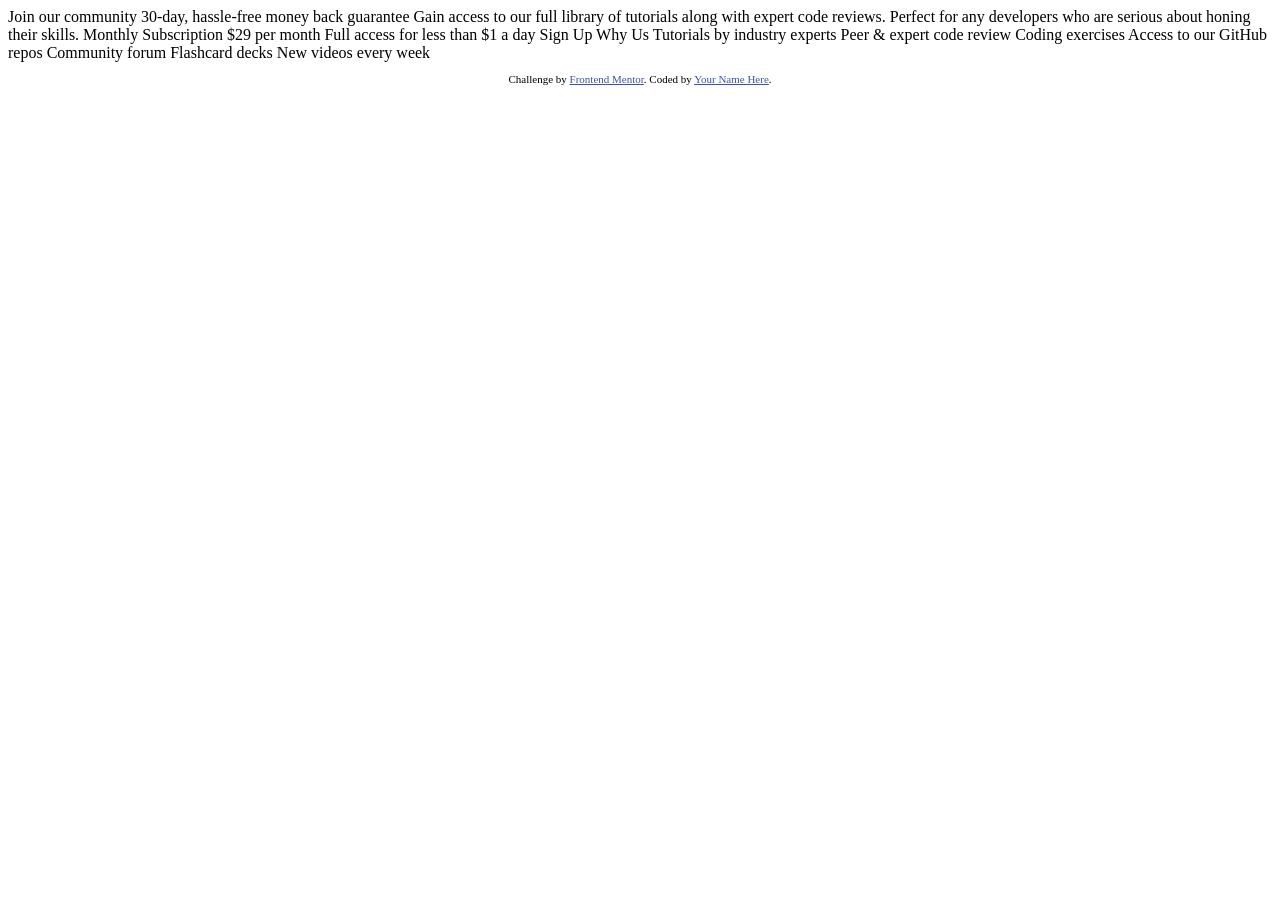
==== index.html @ f3339988 "Initial commit" ====
<!DOCTYPE html>
<html lang="en">
<head>
  <meta charset="UTF-8">
  <meta name="viewport" content="width=device-width, initial-scale=1.0"> <!-- displays site properly based on user's device -->

  <link rel="icon" type="image/png" sizes="32x32" href="./images/favicon-32x32.png">
  
  <title>Frontend Mentor | Single Price Grid Component</title>

  <!-- Feel free to remove these styles or customise in your own stylesheet 👍 -->
  <style>
    .attribution { font-size: 11px; text-align: center; }
    .attribution a { color: hsl(228, 45%, 44%); }
  </style>
</head>
<body>
  Join our community

  30-day, hassle-free money back guarantee

  Gain access to our full library of tutorials along with expert code reviews. 
  Perfect for any developers who are serious about honing their skills.

  Monthly Subscription

  &dollar;29 per month

  Full access for less than &dollar;1 a day

  Sign Up

  Why Us

  Tutorials by industry experts
  Peer &amp; expert code review
  Coding exercises
  Access to our GitHub repos
  Community forum
  Flashcard decks
  New videos every week
  
  <footer>
    <p class="attribution">
      Challenge by <a href="https://www.frontendmentor.io?ref=challenge" target="_blank">Frontend Mentor</a>. 
      Coded by <a href="#">Your Name Here</a>.
    </p>
  </footer>
</body>
</html>
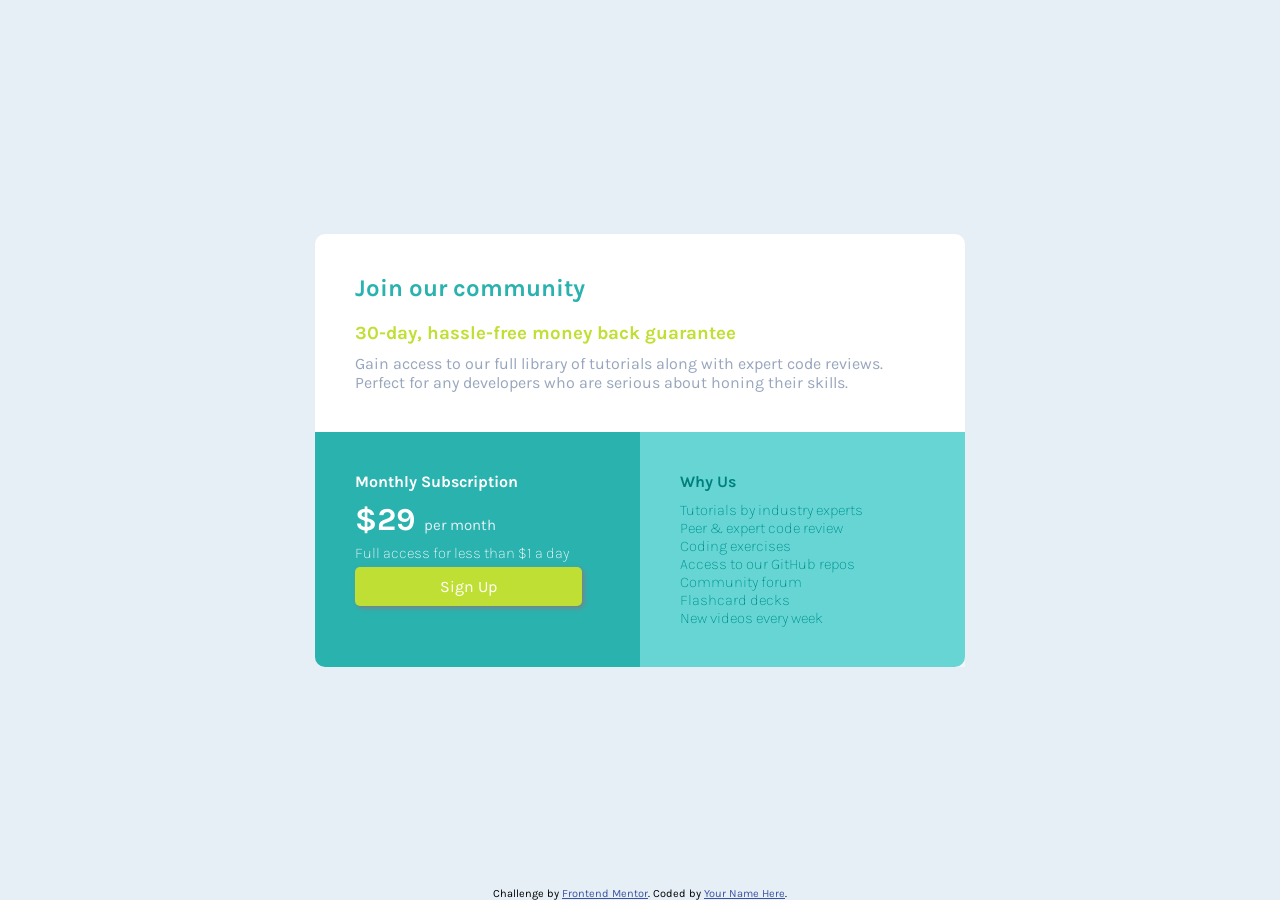
==== commit 74f85c58: "Adding style" ====
--- a/index.html
+++ b/index.html
@@ -1,50 +1,47 @@
 <!DOCTYPE html>
 <html lang="en">
-<head>
-  <meta charset="UTF-8">
-  <meta name="viewport" content="width=device-width, initial-scale=1.0"> <!-- displays site properly based on user's device -->
+  <head>
+    <meta charset="UTF-8" />
+    <meta name="viewport" content="width=device-width, initial-scale=1.0" />
+    <!-- displays site properly based on user's device -->
 
-  <link rel="icon" type="image/png" sizes="32x32" href="./images/favicon-32x32.png">
-  
-  <title>Frontend Mentor | Single Price Grid Component</title>
+    <link rel="icon" type="image/png" sizes="32x32" href="./images/favicon-32x32.png" />
 
-  <!-- Feel free to remove these styles or customise in your own stylesheet 👍 -->
-  <style>
-    .attribution { font-size: 11px; text-align: center; }
-    .attribution a { color: hsl(228, 45%, 44%); }
-  </style>
-</head>
-<body>
-  Join our community
-
-  30-day, hassle-free money back guarantee
-
-  Gain access to our full library of tutorials along with expert code reviews. 
-  Perfect for any developers who are serious about honing their skills.
-
-  Monthly Subscription
-
-  &dollar;29 per month
-
-  Full access for less than &dollar;1 a day
-
-  Sign Up
-
-  Why Us
-
-  Tutorials by industry experts
-  Peer &amp; expert code review
-  Coding exercises
-  Access to our GitHub repos
-  Community forum
-  Flashcard decks
-  New videos every week
-  
-  <footer>
-    <p class="attribution">
-      Challenge by <a href="https://www.frontendmentor.io?ref=challenge" target="_blank">Frontend Mentor</a>. 
-      Coded by <a href="#">Your Name Here</a>.
-    </p>
-  </footer>
-</body>
-</html>+    <title>Frontend Mentor | Single Price Grid Component</title>
+    <link rel="stylesheet" href="style.css" />
+  </head>
+  <body>
+    <div class="container">
+      <div class="content">
+        <div class="topside">
+          <h2>Join our community</h2>
+          <h3>30-day, hassle-free money back guarantee</h3>
+          <p>Gain access to our full library of tutorials along with expert code reviews. Perfect for any developers who are serious about honing their skills.</p>
+        </div>
+        <div class="botside">
+          <div class="sub">
+            <h4>Monthly Subscription</h4>
+            <h1>&dollar;29 <span>per month</span></h1>
+            <p>Full access for less than &dollar;1 a day</p>
+            <a href="#" class="btn">Sign Up</a>
+          </div>
+          <div class="ben">
+            <h4>Why Us</h4>
+            <ul>
+              <li>Tutorials by industry experts</li>
+              <li>Peer &amp; expert code review</li>
+              <li>Coding exercises</li>
+              <li>Access to our GitHub repos</li>
+              <li>Community forum</li>
+              <li>Flashcard decks</li>
+              <li>New videos every week</li>
+            </ul>
+          </div>
+        </div>
+      </div>
+      <footer>
+        <p class="attribution">Challenge by <a href="https://www.frontendmentor.io?ref=challenge" target="_blank">Frontend Mentor</a>. Coded by <a href="#">Your Name Here</a>.</p>
+      </footer>
+    </div>
+  </body>
+</html>
--- a/style.css
+++ b/style.css
@@ -0,0 +1,118 @@
+@import url("https://fonts.googleapis.com/css2?family=Karla:wght@400;700&display=swap");
+:root {
+  --cyan: hsl(179, 62%, 43%);
+  --bright-yellow: hsl(71, 73%, 54%);
+  /* ### Neutral */
+  --Light-gray: hsl(204, 43%, 93%);
+  --Grayish-blue: hsl(218, 22%, 67%);
+}
+* {
+  margin: 0;
+  padding: 0;
+  box-sizing: border-box;
+  font-family: "Karla", sans-serif;
+}
+.container {
+  display: flex;
+  justify-content: center;
+  align-items: center;
+  min-height: 100vh;
+  flex-direction: column;
+  background-color: var(--Light-gray);
+}
+.container .content {
+  width: 650px;
+  border-radius: 50px;
+}
+.topside {
+  padding: 40px;
+  background-color: white;
+  border-top-left-radius: 10px;
+  border-top-right-radius: 10px;
+}
+.topside h2 {
+  font-weight: 700;
+  color: var(--cyan);
+  margin-bottom: 20px;
+}
+.topside h3 {
+  color: var(--bright-yellow);
+  margin-bottom: 10px;
+}
+.topside p {
+  color: var(--Grayish-blue);
+  font-size: 16px;
+}
+.botside {
+  color: white;
+  background-color: var(--cyan);
+  border-bottom-left-radius: 10px;
+  border-bottom-right-radius: 10px;
+}
+.botside::after {
+  display: block;
+  content: " ";
+  clear: both;
+}
+.botside .sub {
+  padding: 40px;
+  width: 50%;
+  float: left;
+}
+.sub h4 {
+  margin-bottom: 10px;
+}
+.sub h1 span {
+  font-size: 15px;
+  font-weight: lighter;
+  color: var(--Light-gray);
+  display: inline-block;
+  margin-bottom: 10px;
+}
+.sub p {
+  font-weight: lighter;
+  font-size: 15px;
+  margin-bottom: 15px;
+}
+.sub .btn {
+  padding: 10px 85px;
+  border-radius: 5px;
+  background-color: var(--bright-yellow);
+  box-shadow: 2px 2px 5px gray;
+  text-decoration: none;
+  color: white;
+}
+.btn:hover {
+  letter-spacing: 2px;
+}
+.botside .ben {
+  padding: 40px;
+  background-color: white;
+  mix-blend-mode: soft-light;
+  z-index: 0;
+  width: 50%;
+  float: right;
+}
+.ben h4,
+li {
+  mix-blend-mode: difference;
+}
+.ben h4 {
+  margin-bottom: 10px;
+}
+.ben ul li {
+  list-style: none;
+  font-size: 15px;
+  font-weight: lighter;
+}
+footer {
+  bottom: 0;
+  position: absolute;
+}
+.attribution {
+  font-size: 11px;
+  text-align: center;
+}
+.attribution a {
+  color: hsl(228, 45%, 44%);
+}
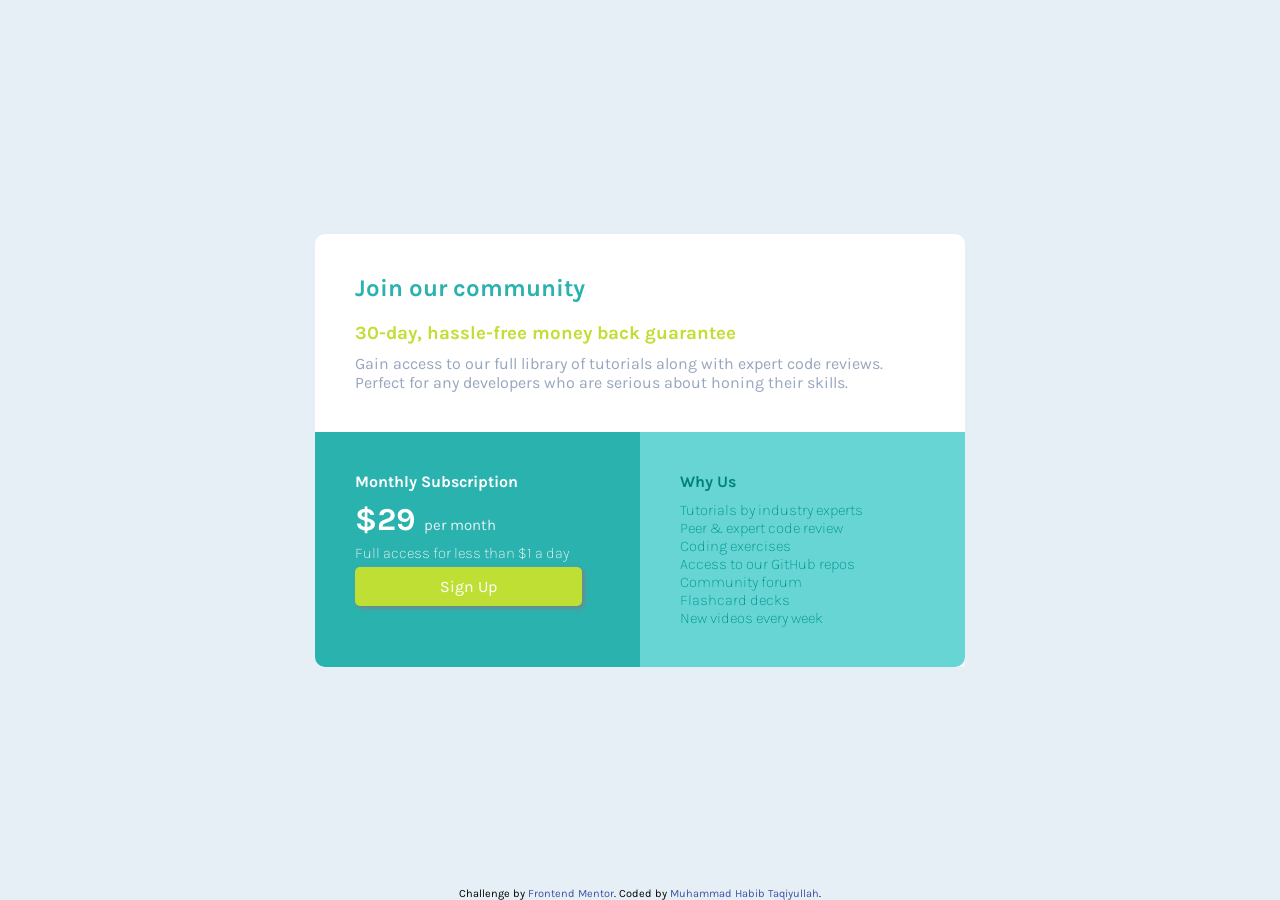
==== commit d4983105: "change some color" ====
--- a/index.html
+++ b/index.html
@@ -40,7 +40,7 @@
         </div>
       </div>
       <footer>
-        <p class="attribution">Challenge by <a href="https://www.frontendmentor.io?ref=challenge" target="_blank">Frontend Mentor</a>. Coded by <a href="#">Your Name Here</a>.</p>
+        <p class="attribution">Challenge by <a href="https://www.frontendmentor.io?ref=challenge" target="_blank">Frontend Mentor</a>. Coded by <a href="https://github.com/muhabibta/">Muhammad Habib Taqiyullah</a>.</p>
       </footer>
     </div>
   </body>
--- a/style.css
+++ b/style.css
@@ -115,4 +115,5 @@
 }
 .attribution a {
   color: hsl(228, 45%, 44%);
+  text-decoration: none;
 }
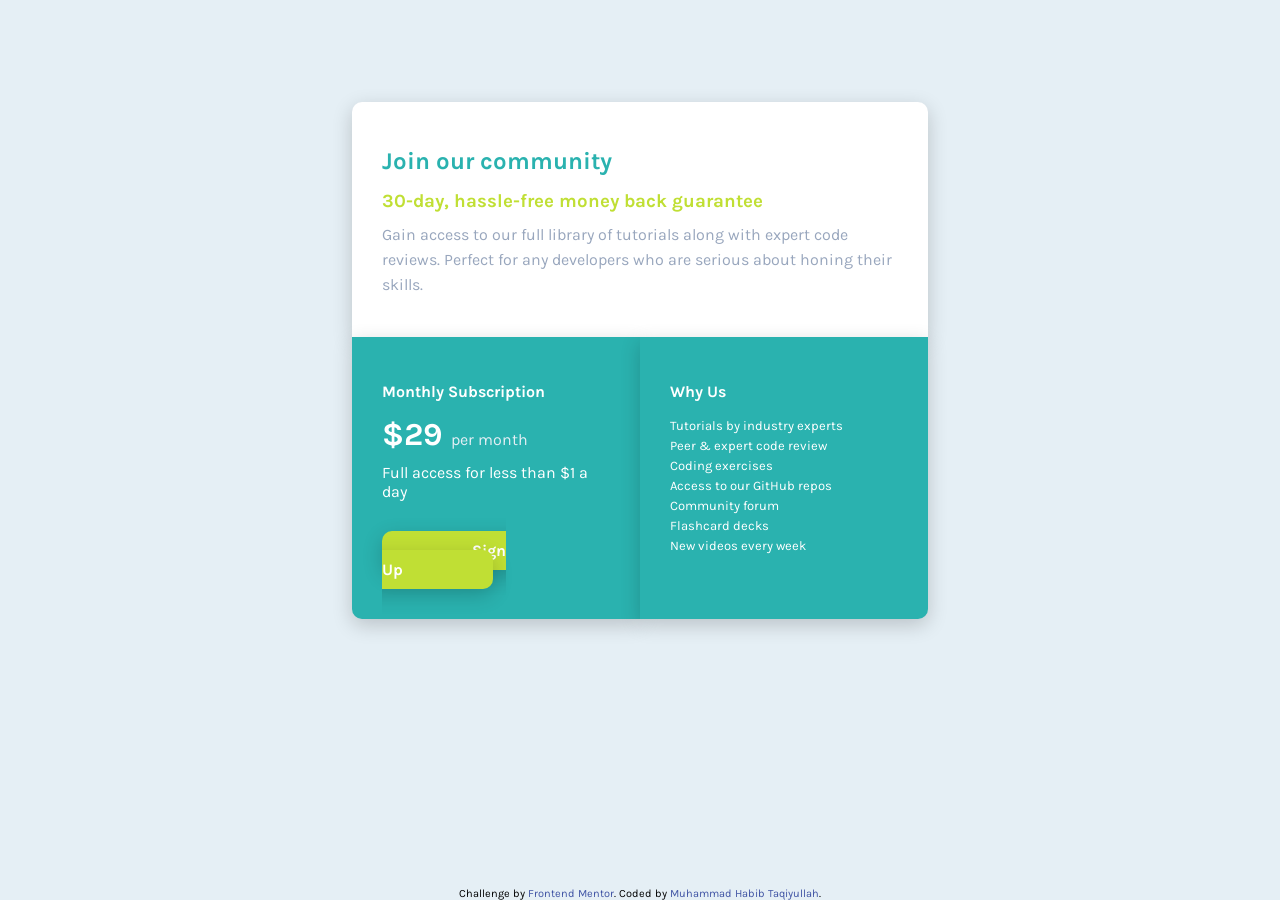
==== commit b18dce6b: "Revisi" ====
--- a/index.html
+++ b/index.html
@@ -12,36 +12,32 @@
   </head>
   <body>
     <div class="container">
-      <div class="content">
-        <div class="topside">
-          <h2>Join our community</h2>
-          <h3>30-day, hassle-free money back guarantee</h3>
-          <p>Gain access to our full library of tutorials along with expert code reviews. Perfect for any developers who are serious about honing their skills.</p>
-        </div>
-        <div class="botside">
-          <div class="sub">
-            <h4>Monthly Subscription</h4>
-            <h1>&dollar;29 <span>per month</span></h1>
-            <p>Full access for less than &dollar;1 a day</p>
-            <a href="#" class="btn">Sign Up</a>
-          </div>
-          <div class="ben">
-            <h4>Why Us</h4>
-            <ul>
-              <li>Tutorials by industry experts</li>
-              <li>Peer &amp; expert code review</li>
-              <li>Coding exercises</li>
-              <li>Access to our GitHub repos</li>
-              <li>Community forum</li>
-              <li>Flashcard decks</li>
-              <li>New videos every week</li>
-            </ul>
-          </div>
-        </div>
+      <div class="topside">
+        <h2>Join our community</h2>
+        <h3>30-day, hassle-free money back guarantee</h3>
+        <p>Gain access to our full library of tutorials along with expert code reviews. Perfect for any developers who are serious about honing their skills.</p>
       </div>
-      <footer>
-        <p class="attribution">Challenge by <a href="https://www.frontendmentor.io?ref=challenge" target="_blank">Frontend Mentor</a>. Coded by <a href="https://github.com/muhabibta/">Muhammad Habib Taqiyullah</a>.</p>
-      </footer>
+      <div class="leftside">
+        <h4>Monthly Subscription</h4>
+        <h1>&dollar;29 <span>per month</span></h1>
+        <p>Full access for less than &dollar;1 a day</p>
+        <a href="#" class="btn">Sign Up</a>
+      </div>
+      <div class="rightside">
+        <h4>Why Us</h4>
+        <ul>
+          <li>Tutorials by industry experts</li>
+          <li>Peer &amp; expert code review</li>
+          <li>Coding exercises</li>
+          <li>Access to our GitHub repos</li>
+          <li>Community forum</li>
+          <li>Flashcard decks</li>
+          <li>New videos every week</li>
+        </ul>
+      </div>
     </div>
+    <footer>
+      <p class="attribution">Challenge by <a href="https://www.frontendmentor.io?ref=challenge" target="_blank">Frontend Mentor</a>. Coded by <a href="https://github.com/muhabibta/" target="_blank">Muhammad Habib Taqiyullah</a>.</p>
+    </footer>
   </body>
 </html>
--- a/style.css
+++ b/style.css
@@ -9,111 +9,140 @@
 * {
   margin: 0;
   padding: 0;
-  box-sizing: border-box;
+}
+body {
+  font-size: 16px;
   font-family: "Karla", sans-serif;
+  background-color: var(--Light-gray);
 }
 .container {
-  display: flex;
-  justify-content: center;
-  align-items: center;
-  min-height: 100vh;
-  flex-direction: column;
-  background-color: var(--Light-gray);
-}
-.container .content {
-  width: 650px;
-  border-radius: 50px;
+  display: grid;
+  place-content: center;
+  margin: 8% auto;
+  width: 45%;
+  grid-template-areas:
+    "topside topside"
+    "leftside rightside";
+    grid-template-columns: 1fr 1fr;
+    grid-template-rows: 1fr 1.2fr;
+    
 }
 .topside {
-  padding: 40px;
+  grid-area: topside;
+  padding: 30px;
   background-color: white;
   border-top-left-radius: 10px;
   border-top-right-radius: 10px;
+  box-shadow: 0 6px 20px 0 rgba(0, 0, 0, 0.19)
 }
 .topside h2 {
-  font-weight: 700;
   color: var(--cyan);
-  margin-bottom: 20px;
+  margin: 15px 0;
 }
 .topside h3 {
   color: var(--bright-yellow);
+  margin: 10px 0;
+}
+.topside p {
+  font-size: 16px;
+  color: var(--Grayish-blue);
+  line-height: 25px;
   margin-bottom: 10px;
 }
-.topside p {
-  color: var(--Grayish-blue);
-  font-size: 16px;
-}
-.botside {
-  color: white;
+.leftside {
+  grid-area: leftside;
+  padding: 30px;
   background-color: var(--cyan);
   border-bottom-left-radius: 10px;
-  border-bottom-right-radius: 10px;
+  color: white;
+  box-shadow: 0 6px 20px 0 rgba(0, 0, 0, 0.19)
 }
-.botside::after {
-  display: block;
-  content: " ";
-  clear: both;
+.leftside h4 {
+  margin: 15px 0;
 }
-.botside .sub {
-  padding: 40px;
-  width: 50%;
-  float: left;
+.leftside h1{
+    margin: 10px 0;
 }
-.sub h4 {
-  margin-bottom: 10px;
-}
-.sub h1 span {
-  font-size: 15px;
+.leftside h1 span {
+  font-size: 16px;
   font-weight: lighter;
   color: var(--Light-gray);
-  display: inline-block;
-  margin-bottom: 10px;
 }
-.sub p {
-  font-weight: lighter;
-  font-size: 15px;
-  margin-bottom: 15px;
+.leftside p{
+    margin-bottom: 40px;
 }
-.sub .btn {
-  padding: 10px 85px;
-  border-radius: 5px;
-  background-color: var(--bright-yellow);
-  box-shadow: 2px 2px 5px gray;
-  text-decoration: none;
-  color: white;
+.btn {
+    margin-top: 20px;
+    padding: 10px 90px;
+    background-color: var(--bright-yellow);
+    box-shadow: 0 6px 20px 0 rgba(0, 0, 0, 0.19);
+    border-radius: 10px;
+    text-decoration: none;
+    color: white;
+    font-weight: 700;
+    transition: 0.25s;
 }
-.btn:hover {
-  letter-spacing: 2px;
+.btn:hover{
+    letter-spacing: 1px;
 }
-.botside .ben {
-  padding: 40px;
-  background-color: white;
-  mix-blend-mode: soft-light;
-  z-index: 0;
-  width: 50%;
-  float: right;
+.rightside {
+    color:white;
+  grid-area: rightside;
+  padding: 30px;
+  background-color: var(--cyan);
+  border-bottom-right-radius: 10px;
+  box-shadow: 0 6px 20px 0 rgba(0, 0, 0, 0.19)
 }
-.ben h4,
-li {
-  mix-blend-mode: difference;
+.rightside h4{
+    margin: 15px 0;
 }
-.ben h4 {
-  margin-bottom: 10px;
+.rightside ul li{
+    line-height: 20px;
+    font-size: 13px;
+    list-style: none;
 }
-.ben ul li {
-  list-style: none;
-  font-size: 15px;
-  font-weight: lighter;
-}
+
 footer {
+  text-align: center;
   bottom: 0;
   position: absolute;
+  width: 100%;
 }
 .attribution {
-  font-size: 11px;
-  text-align: center;
+    font-size: 11px;
+    text-align: center;
+  }
+  .attribution a {
+    color: hsl(228, 45%, 44%);
+    text-decoration: none;
+  }
+@media screen and (max-width: 450px) {
+  * {
+    font-size: 16px;
+  }
+  .container {
+    display: flex;
+    justify-content: center;
+    align-items: center;
+    flex-direction: column;
+    width: 50%;
+  }
+  .leftside {
+    border-bottom-left-radius: 0;
+    /* padding: 0; */
+  }
+  .btn{
+    padding: 5px 10px;
+  }
+  .rightside {
+    border-bottom-left-radius: 10px;
+    border-bottom-right-radius: 10px;
+  }
+footer{
+  position: absolute;
+  bottom: -30%;
 }
-.attribution a {
-  color: hsl(228, 45%, 44%);
-  text-decoration: none;
+.attribution,.attribution a {
+  font-size: 10px;
 }
+}
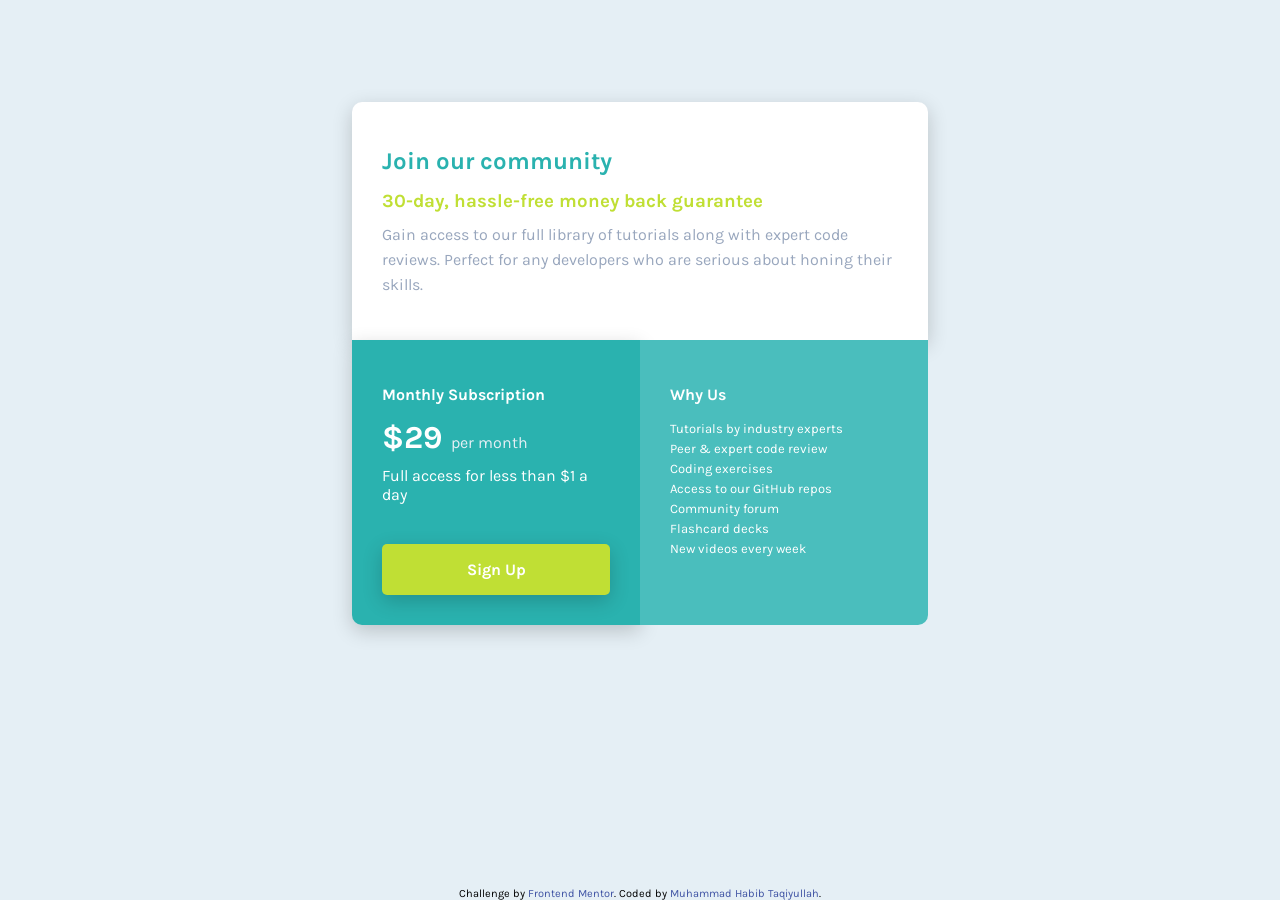
==== commit ca6da8fc: "Adjust bg-color" ====
--- a/index.html
+++ b/index.html
@@ -1,43 +1,48 @@
 <!DOCTYPE html>
 <html lang="en">
-  <head>
-    <meta charset="UTF-8" />
-    <meta name="viewport" content="width=device-width, initial-scale=1.0" />
-    <!-- displays site properly based on user's device -->
 
-    <link rel="icon" type="image/png" sizes="32x32" href="./images/favicon-32x32.png" />
+<head>
+  <meta charset="UTF-8" />
+  <meta name="viewport" content="width=device-width, initial-scale=1.0" />
+  <!-- displays site properly based on user's device -->
 
-    <title>Frontend Mentor | Single Price Grid Component</title>
-    <link rel="stylesheet" href="style.css" />
-  </head>
-  <body>
-    <div class="container">
-      <div class="topside">
-        <h2>Join our community</h2>
-        <h3>30-day, hassle-free money back guarantee</h3>
-        <p>Gain access to our full library of tutorials along with expert code reviews. Perfect for any developers who are serious about honing their skills.</p>
-      </div>
-      <div class="leftside">
-        <h4>Monthly Subscription</h4>
-        <h1>&dollar;29 <span>per month</span></h1>
-        <p>Full access for less than &dollar;1 a day</p>
-        <a href="#" class="btn">Sign Up</a>
-      </div>
-      <div class="rightside">
-        <h4>Why Us</h4>
-        <ul>
-          <li>Tutorials by industry experts</li>
-          <li>Peer &amp; expert code review</li>
-          <li>Coding exercises</li>
-          <li>Access to our GitHub repos</li>
-          <li>Community forum</li>
-          <li>Flashcard decks</li>
-          <li>New videos every week</li>
-        </ul>
-      </div>
+  <link rel="icon" type="image/png" sizes="32x32" href="./images/favicon-32x32.png" />
+
+  <title>Frontend Mentor | Single Price Grid Component</title>
+  <link rel="stylesheet" href="style.css" />
+</head>
+
+<body>
+  <div class="container">
+    <div class="topside">
+      <h2>Join our community</h2>
+      <h3>30-day, hassle-free money back guarantee</h3>
+      <p>Gain access to our full library of tutorials along with expert code reviews. Perfect for any developers who are
+        serious about honing their skills.</p>
     </div>
-    <footer>
-      <p class="attribution">Challenge by <a href="https://www.frontendmentor.io?ref=challenge" target="_blank">Frontend Mentor</a>. Coded by <a href="https://github.com/muhabibta/" target="_blank">Muhammad Habib Taqiyullah</a>.</p>
-    </footer>
-  </body>
-</html>
+    <div class="leftside">
+      <h4>Monthly Subscription</h4>
+      <h1>&dollar;29 <span>per month</span></h1>
+      <p>Full access for less than &dollar;1 a day</p>
+      <a href="#" class="btn">Sign Up</a>
+    </div>
+    <div class="rightside">
+      <h4>Why Us</h4>
+      <ul>
+        <li>Tutorials by industry experts</li>
+        <li>Peer &amp; expert code review</li>
+        <li>Coding exercises</li>
+        <li>Access to our GitHub repos</li>
+        <li>Community forum</li>
+        <li>Flashcard decks</li>
+        <li>New videos every week</li>
+      </ul>
+    </div>
+  </div>
+  <footer>
+    <p class="attribution">Challenge by <a href="https://www.frontendmentor.io?ref=challenge" target="_blank">Frontend
+        Mentor</a>. Coded by <a href="https://github.com/muhabibta/" target="_blank">Muhammad Habib Taqiyullah</a>.</p>
+  </footer>
+</body>
+
+</html>
--- a/style.css
+++ b/style.css
@@ -1,148 +1,151 @@
 @import url("https://fonts.googleapis.com/css2?family=Karla:wght@400;700&display=swap");
 :root {
-  --cyan: hsl(179, 62%, 43%);
-  --bright-yellow: hsl(71, 73%, 54%);
-  /* ### Neutral */
-  --Light-gray: hsl(204, 43%, 93%);
-  --Grayish-blue: hsl(218, 22%, 67%);
+	--cyan: hsl(179, 62%, 43%);
+	--lighter-cyan: #4abebd;
+	--bright-yellow: hsl(71, 73%, 54%);
+	/* ### Neutral */
+	--Light-gray: hsl(204, 43%, 93%);
+	--Grayish-blue: hsl(218, 22%, 67%);
 }
 * {
-  margin: 0;
-  padding: 0;
+	margin: 0;
+	padding: 0;
 }
 body {
-  font-size: 16px;
-  font-family: "Karla", sans-serif;
-  background-color: var(--Light-gray);
+	font-size: 16px;
+	font-family: "Karla", sans-serif;
+	background-color: var(--Light-gray);
 }
 .container {
-  display: grid;
-  place-content: center;
-  margin: 8% auto;
-  width: 45%;
-  grid-template-areas:
-    "topside topside"
-    "leftside rightside";
-    grid-template-columns: 1fr 1fr;
-    grid-template-rows: 1fr 1.2fr;
-    
+	display: grid;
+	place-content: center;
+	margin: 8% auto;
+	width: 45%;
+	grid-template-areas:
+		"topside topside"
+		"leftside rightside";
+	grid-template-columns: 1fr 1fr;
+	grid-template-rows: 1fr 1.2fr;
 }
 .topside {
-  grid-area: topside;
-  padding: 30px;
-  background-color: white;
-  border-top-left-radius: 10px;
-  border-top-right-radius: 10px;
-  box-shadow: 0 6px 20px 0 rgba(0, 0, 0, 0.19)
+	grid-area: topside;
+	padding: 30px;
+	background-color: white;
+	border-top-left-radius: 10px;
+	border-top-right-radius: 10px;
+	box-shadow: 0 6px 20px 0 rgba(0, 0, 0, 0.19);
 }
 .topside h2 {
-  color: var(--cyan);
-  margin: 15px 0;
+	color: var(--cyan);
+	margin: 15px 0;
 }
 .topside h3 {
-  color: var(--bright-yellow);
-  margin: 10px 0;
+	color: var(--bright-yellow);
+	margin: 10px 0;
 }
 .topside p {
-  font-size: 16px;
-  color: var(--Grayish-blue);
-  line-height: 25px;
-  margin-bottom: 10px;
+	font-size: 16px;
+	color: var(--Grayish-blue);
+	line-height: 25px;
+	margin-bottom: 10px;
 }
 .leftside {
-  grid-area: leftside;
-  padding: 30px;
-  background-color: var(--cyan);
-  border-bottom-left-radius: 10px;
-  color: white;
-  box-shadow: 0 6px 20px 0 rgba(0, 0, 0, 0.19)
+	grid-area: leftside;
+	padding: 30px;
+	background-color: var(--cyan);
+	border-bottom-left-radius: 10px;
+	color: white;
+	box-shadow: 0 6px 20px 0 rgba(0, 0, 0, 0.19);
 }
 .leftside h4 {
-  margin: 15px 0;
+	margin: 15px 0;
 }
-.leftside h1{
-    margin: 10px 0;
+.leftside h1 {
+	margin: 10px 0;
 }
 .leftside h1 span {
-  font-size: 16px;
-  font-weight: lighter;
-  color: var(--Light-gray);
+	font-size: 16px;
+	font-weight: lighter;
+	color: var(--Light-gray);
 }
-.leftside p{
-    margin-bottom: 40px;
+.leftside p {
+	margin-bottom: 40px;
 }
 .btn {
-    margin-top: 20px;
-    padding: 10px 90px;
-    background-color: var(--bright-yellow);
-    box-shadow: 0 6px 20px 0 rgba(0, 0, 0, 0.19);
-    border-radius: 10px;
-    text-decoration: none;
-    color: white;
-    font-weight: 700;
-    transition: 0.25s;
+	display: block;
+	width: 100%;
+	text-align: center;
+	margin-top: 20px;
+	padding: 1rem 0;
+	background-color: var(--bright-yellow);
+	box-shadow: 0 6px 20px 0 rgba(0, 0, 0, 0.19);
+	border-radius: 5px;
+	text-decoration: none;
+	color: white;
+	font-weight: 700;
+	transition: 0.25s;
 }
-.btn:hover{
-    letter-spacing: 1px;
+.btn:hover {
+	letter-spacing: 1px;
 }
 .rightside {
-    color:white;
-  grid-area: rightside;
-  padding: 30px;
-  background-color: var(--cyan);
-  border-bottom-right-radius: 10px;
-  box-shadow: 0 6px 20px 0 rgba(0, 0, 0, 0.19)
+	color: white;
+	grid-area: rightside;
+	padding: 30px;
+	background-color: var(--lighter-cyan);
+	border-bottom-right-radius: 10px;
 }
-.rightside h4{
-    margin: 15px 0;
+.rightside h4 {
+	margin: 15px 0;
 }
-.rightside ul li{
-    line-height: 20px;
-    font-size: 13px;
-    list-style: none;
+.rightside ul li {
+	line-height: 20px;
+	font-size: 13px;
+	list-style: none;
 }
 
 footer {
-  text-align: center;
-  bottom: 0;
-  position: absolute;
-  width: 100%;
+	text-align: center;
+	bottom: 0;
+	position: absolute;
+	width: 100%;
 }
 .attribution {
-    font-size: 11px;
-    text-align: center;
-  }
-  .attribution a {
-    color: hsl(228, 45%, 44%);
-    text-decoration: none;
-  }
+	font-size: 11px;
+	text-align: center;
+}
+.attribution a {
+	color: hsl(228, 45%, 44%);
+	text-decoration: none;
+}
 @media screen and (max-width: 450px) {
-  * {
-    font-size: 16px;
-  }
-  .container {
-    display: flex;
-    justify-content: center;
-    align-items: center;
-    flex-direction: column;
-    width: 50%;
-  }
-  .leftside {
-    border-bottom-left-radius: 0;
-    /* padding: 0; */
-  }
-  .btn{
-    padding: 5px 10px;
-  }
-  .rightside {
-    border-bottom-left-radius: 10px;
-    border-bottom-right-radius: 10px;
-  }
-footer{
-  position: absolute;
-  bottom: -30%;
+	* {
+		font-size: 16px;
+	}
+	.container {
+		display: flex;
+		justify-content: center;
+		align-items: center;
+		flex-direction: column;
+		width: 50%;
+	}
+	.leftside {
+		border-bottom-left-radius: 0;
+		/* padding: 0; */
+	}
+	.btn {
+		padding: 5px 10px;
+	}
+	.rightside {
+		border-bottom-left-radius: 10px;
+		border-bottom-right-radius: 10px;
+	}
+	footer {
+		position: absolute;
+		bottom: -30%;
+	}
+	.attribution,
+	.attribution a {
+		font-size: 10px;
+	}
 }
-.attribution,.attribution a {
-  font-size: 10px;
-}
-}
